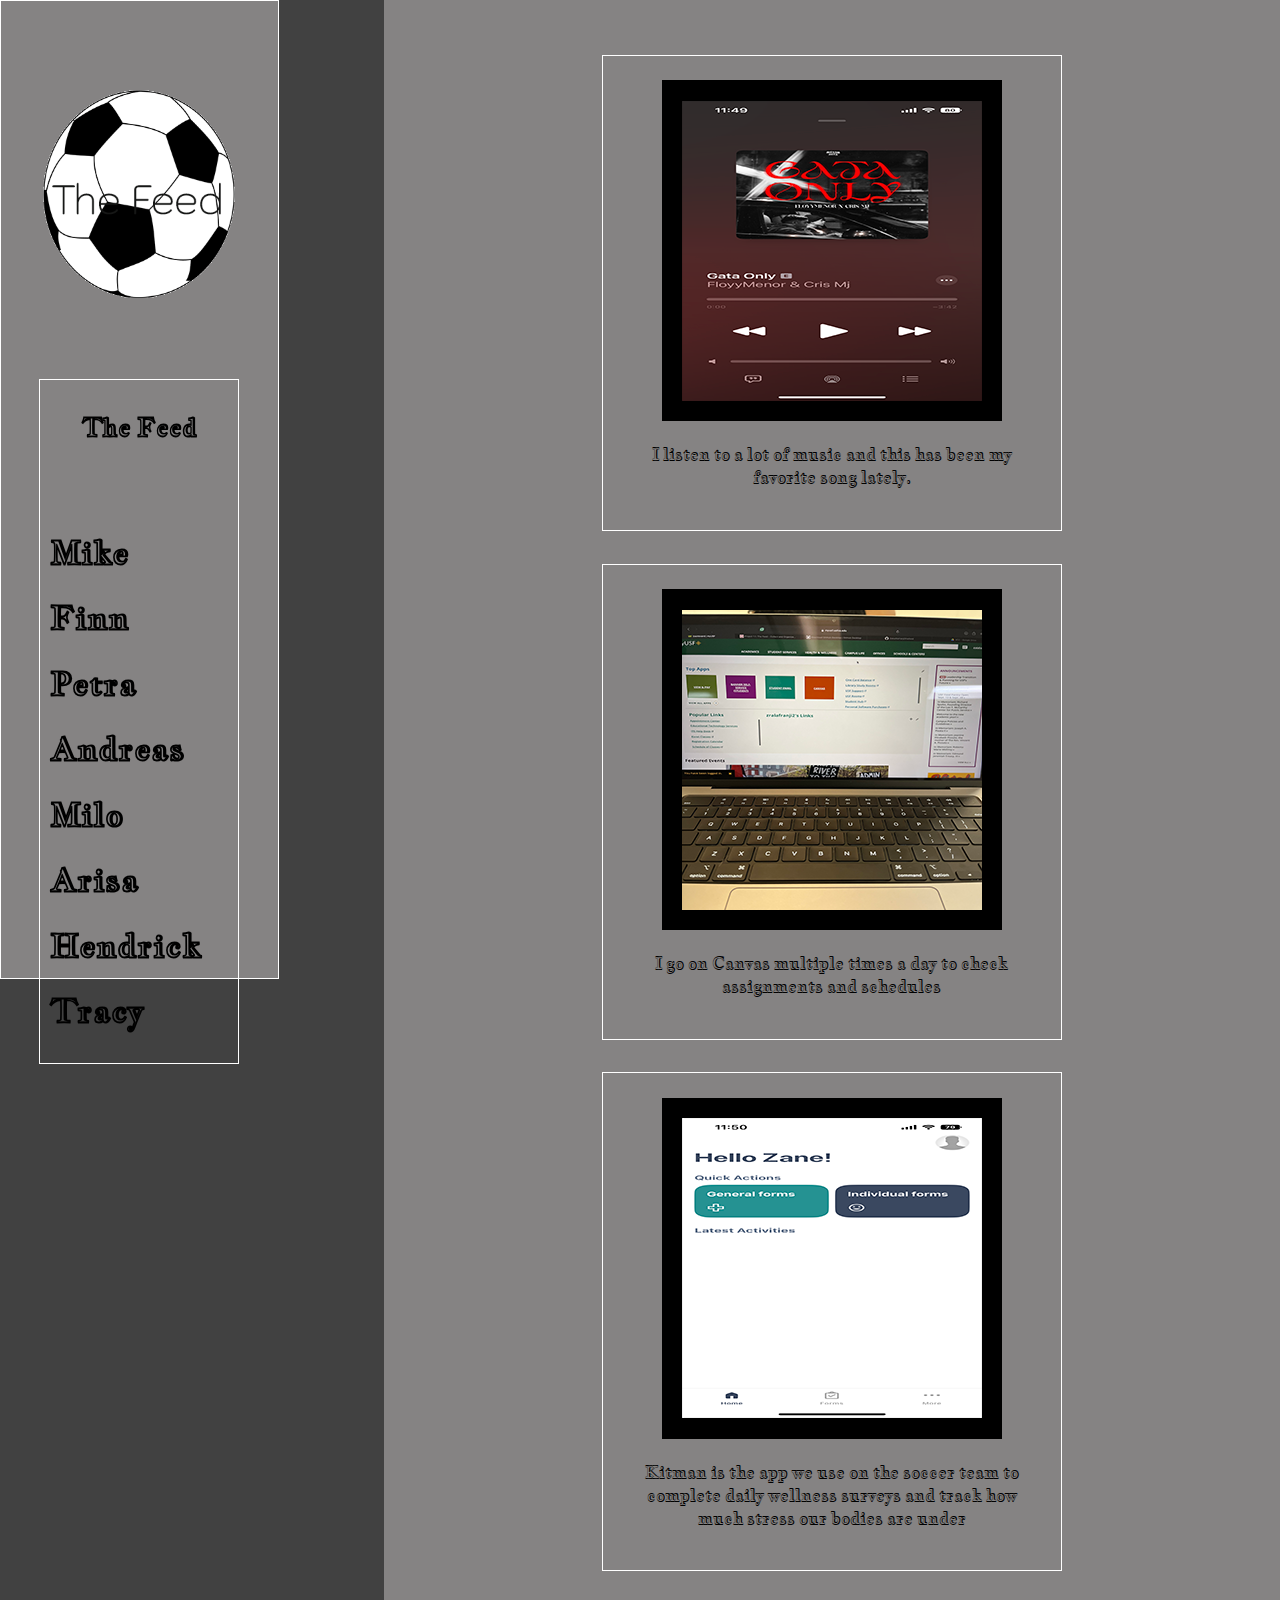
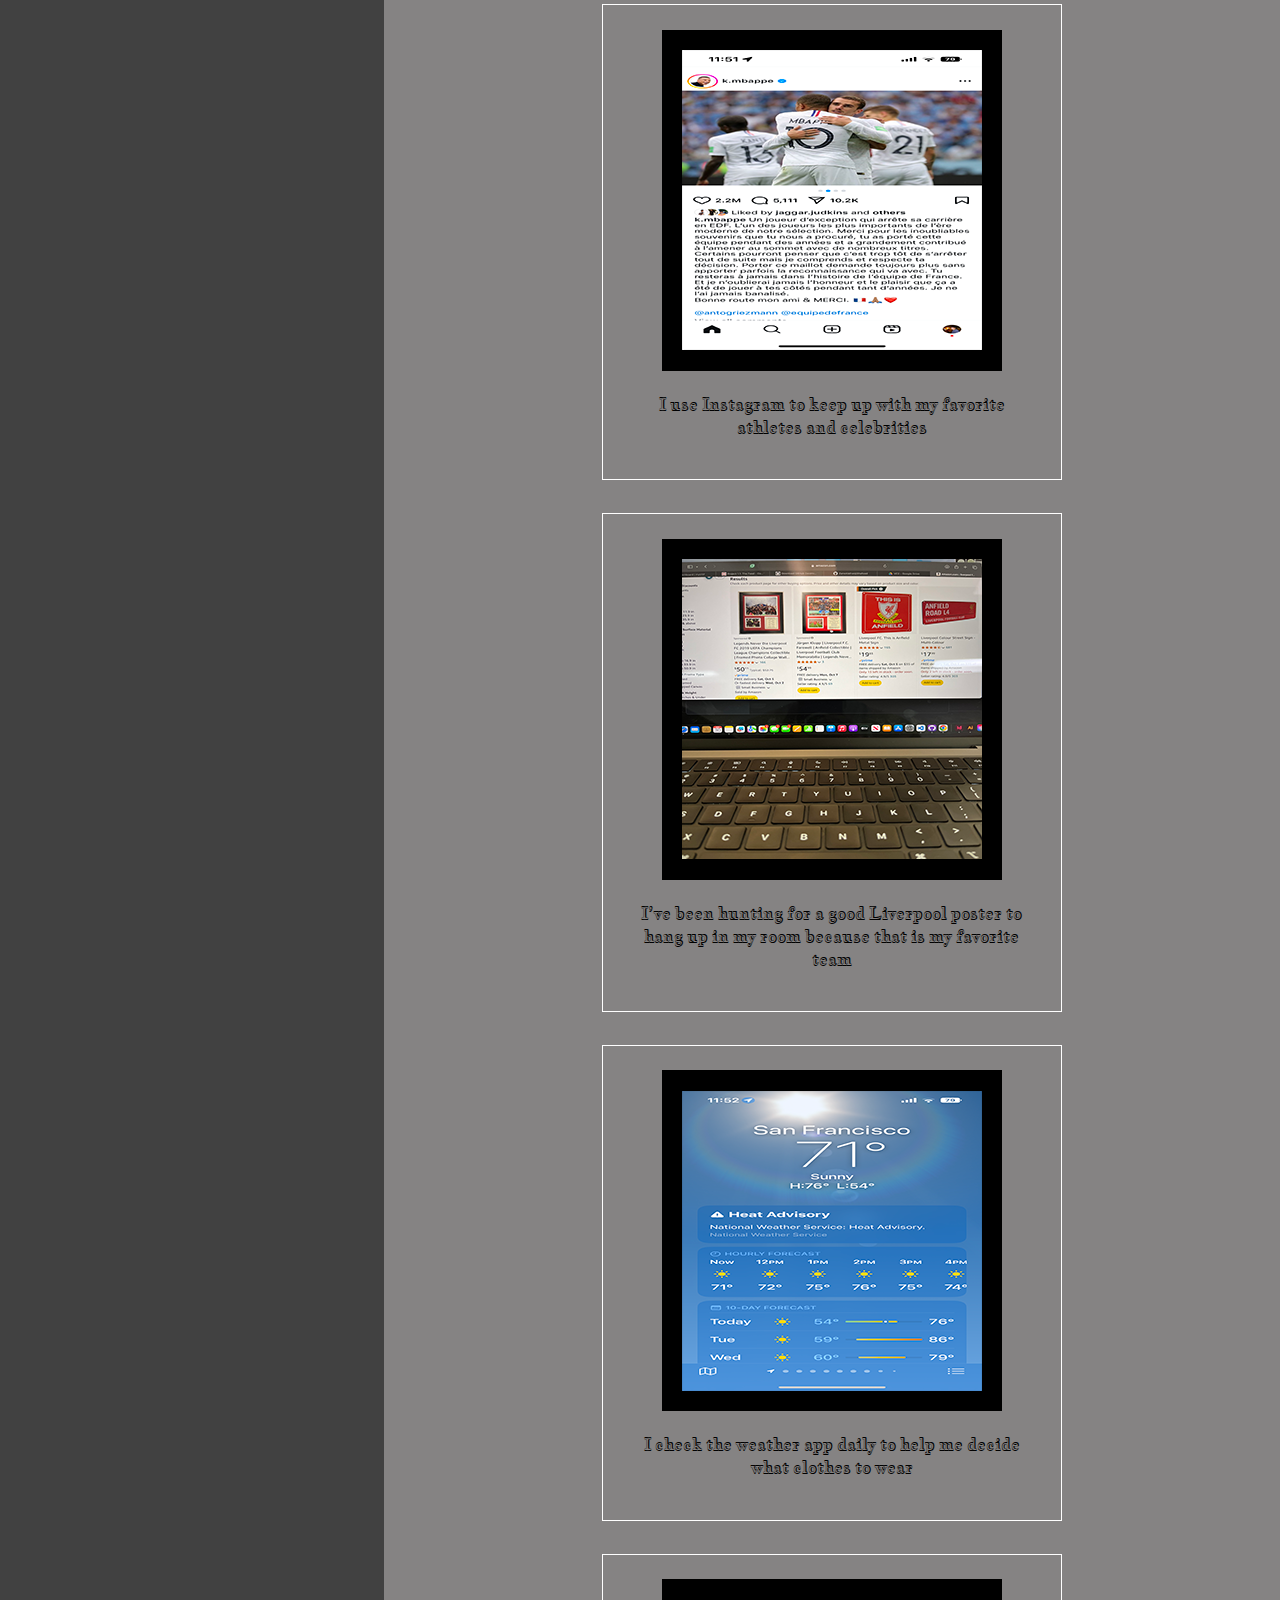
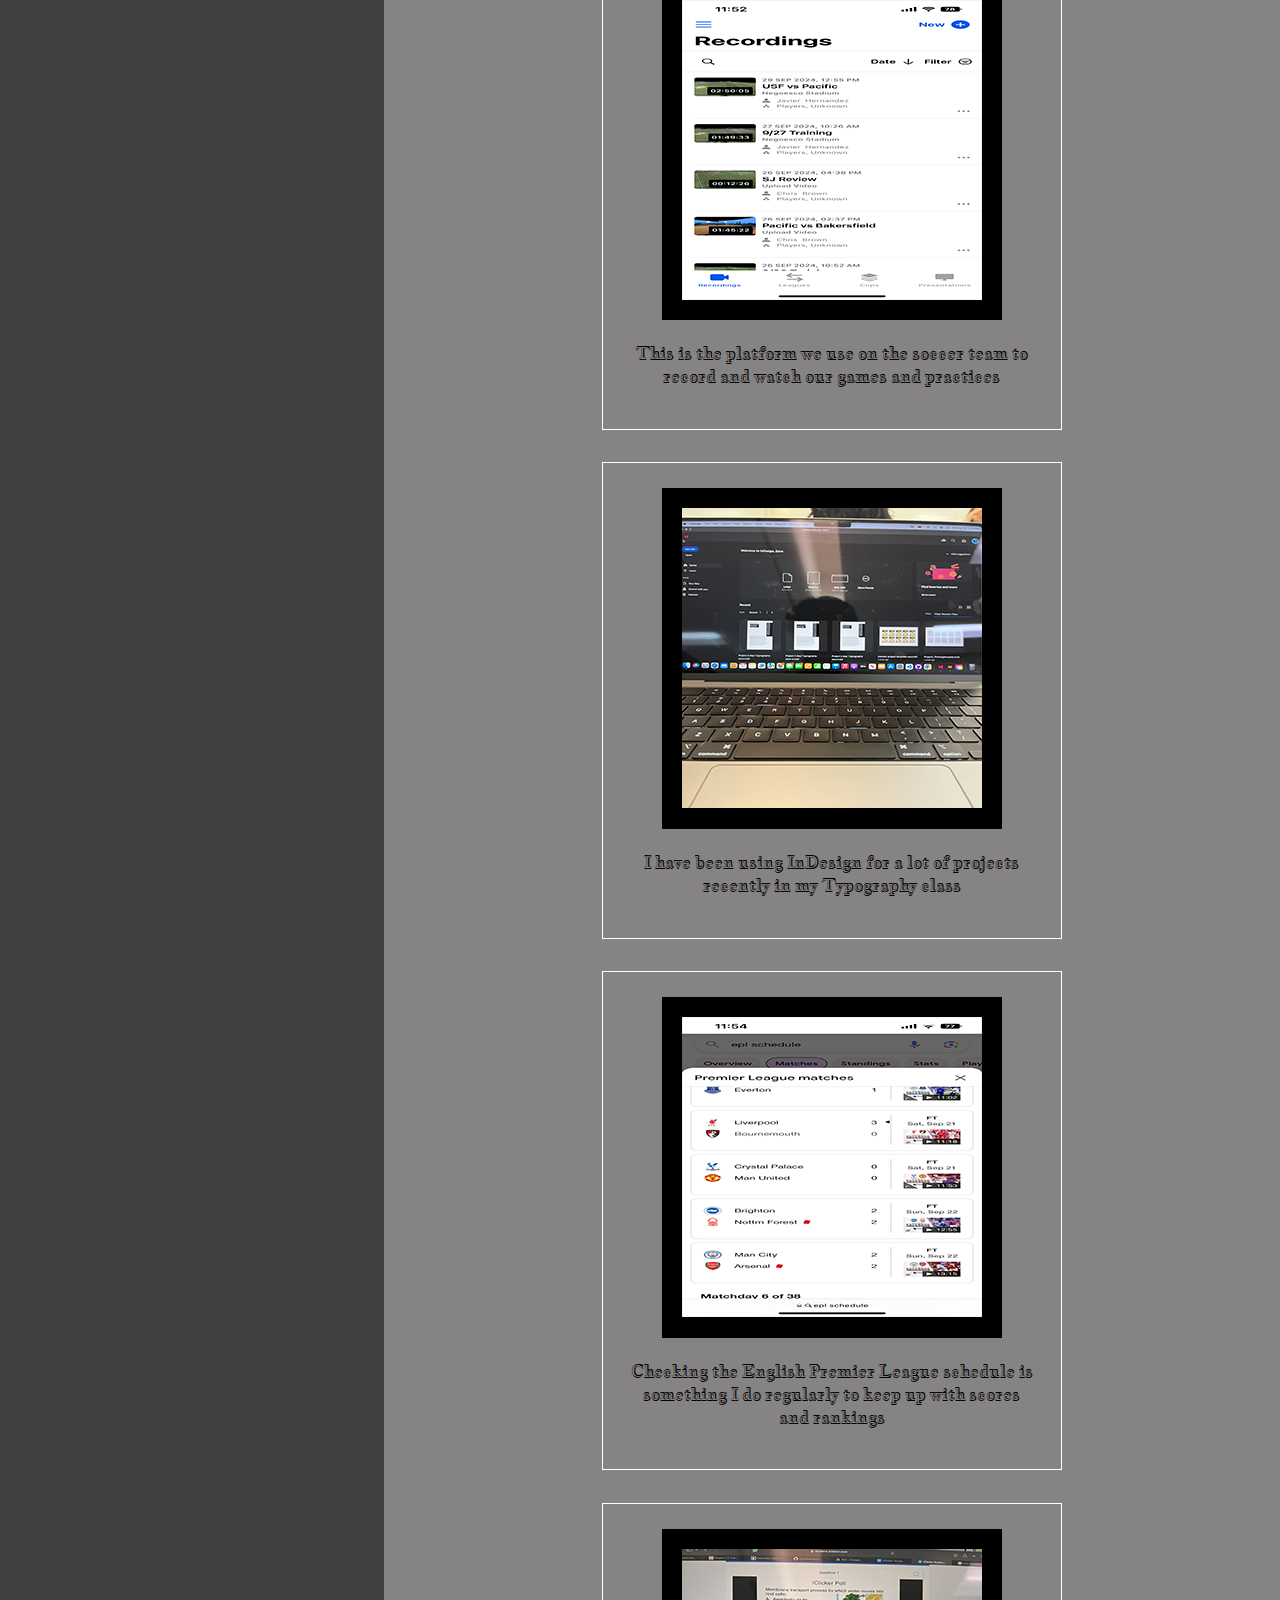
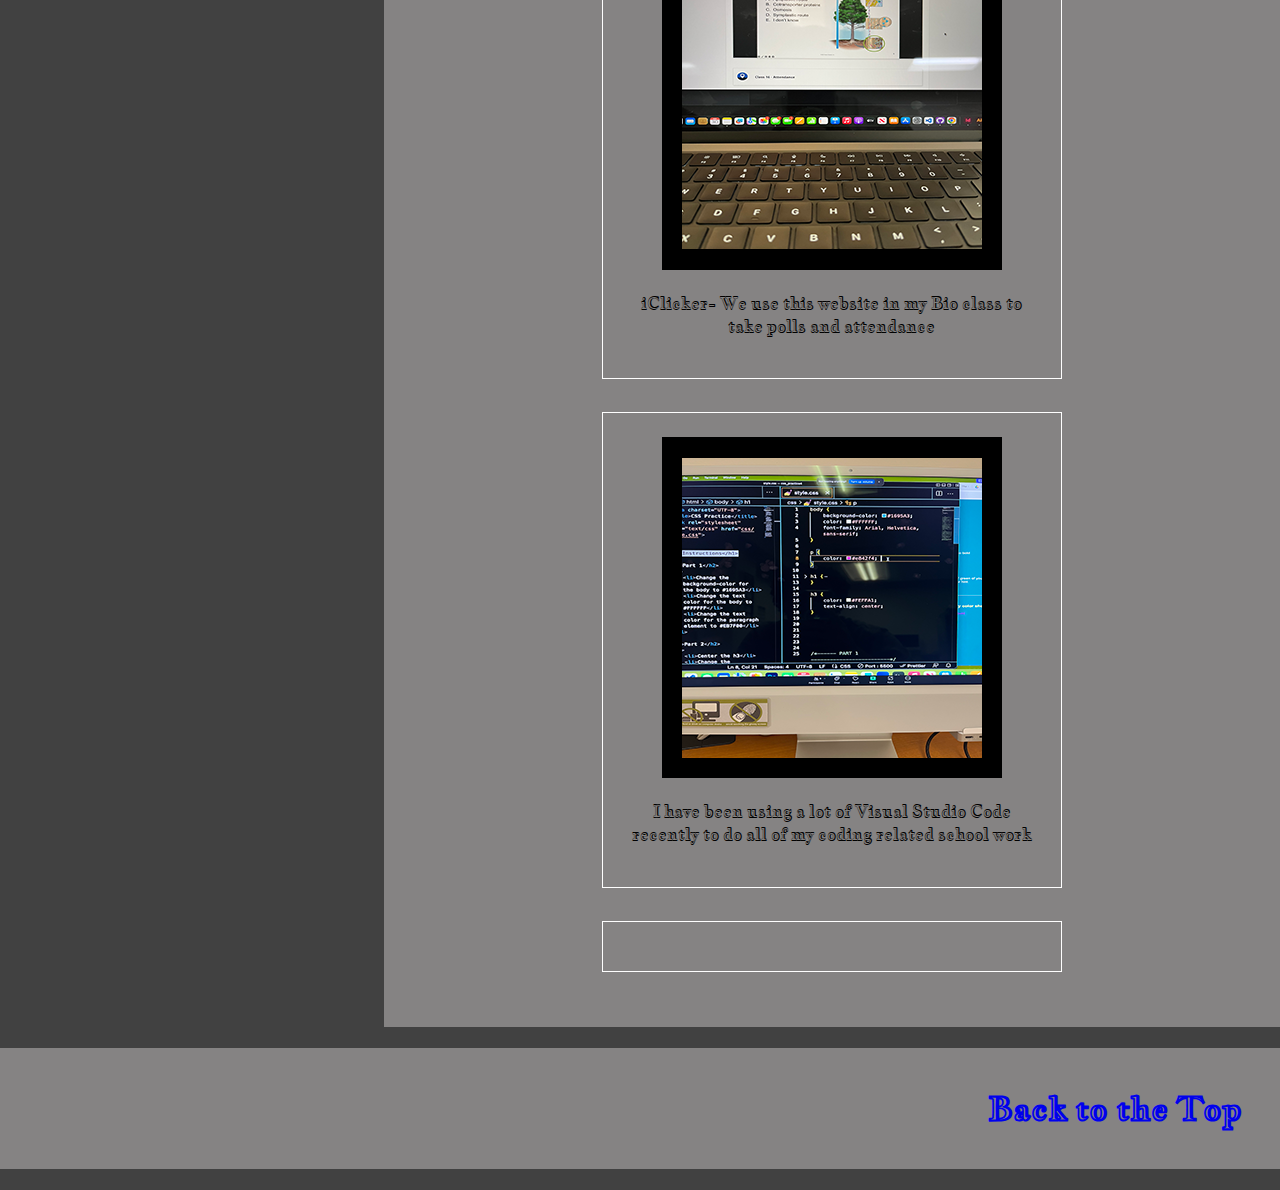
==== thefeed.html @ 6cac5215 "initial commit" ====
<!DOCTYPE html>
<!--[if lt IE 7]>      <html class="no-js lt-ie9 lt-ie8 lt-ie7"> <![endif]-->
<!--[if IE 7]>         <html class="no-js lt-ie9 lt-ie8"> <![endif]-->
<!--[if IE 8]>         <html class="no-js lt-ie9"> <![endif]-->
<!--[if gt IE 8]>      <html class="no-js"> <!--<![endif]-->
<html>
    <head>
        <meta charset="utf-8">
        <meta http-equiv="X-UA-Compatible" content="IE=edge">
        <title>Welcome to The Feed</title>
        <meta name="description" content="The Feed site by Zane Alafranji">
        <meta name="viewport" content="width=device-width, initial-scale=1">
        <link rel="stylesheet" href="css/style.css">
    </head>
    <body>
        <!--[if lt IE 7]>
            <p class="browsehappy">You are using an <strong>outdated</strong> browser. Please <a href="#">upgrade your browser</a> to improve your experience.</p>
        <![endif]-->
       
    <nav>
        <a href="index.html">
            <img src="img/gifuse.gif" alt="Soccer ball with the feed inside" width="200px">
        </a>
        <div id="friends"> 
            <h2>The Feed</h2>
            <br>
            <br>
            <h1>Mike</h1>
            <h1>Finn</h1>
            <h1>Petra</h1>
            <h1>Andreas</h1>   
            <h1>Milo</h1>    
            <h1>Arisa</h1>   
            <h1>Hendrick</h1>    
            <h1>Tracy</h1>    
            </div>          
        </nav>
        <main id="top">
            <section>
                <img src="img/IMG_9772 copy.PNG" alt="screenshot of gata only my new favorite song" 
                width="300px">
                <p>I listen to a lot of music and this has been my favorite song lately.</p>

            </section>
            <section>
                <img src="img/canvas copy.png" alt="canvas homepage" width="300px">
                <p> I go on Canvas multiple times a day to check assignments and schedules 
                </p>
            </section>
            <section>
                <img src="img/IMG_9774 copy.PNG" alt="kitman app" width="300px">
                <p>Kitman is the app we use on the soccer team to complete daily wellness surveys and track how much stress our bodies are under 
                </p>
            </section>
            <section>
                <img src="img/IMG_9775 copy.PNG" alt="instagram" width="300px">
                <p>I use Instagram to keep up with my favorite athletes and celebrities </p>
            </section>
            <section>
                <img src="img/Amazon copy.png" alt="amazon" width="300px">
                <p> I’ve been hunting for a good Liverpool poster to hang up in my room because that is my favorite team 
                </p>
            </section>
            <section>
                <img src="img/IMG_9777 copy.PNG" alt="weather app" width="300px">
                <p>I check the weather app daily to help me decide what clothes to wear 
                </p>
            </section>
            <section>
                <img src="img/IMG_9778 copy.PNG" alt="spiideo" width="300px">
                <p>This is the platform we use on the soccer team to record and watch our games and practices 
                </p>
            </section>
            <section>
                <img src="img/IMG_9779 copy.png" alt="InDesign" width="300px">
                <p>I have been using InDesign for a lot of projects recently in my Typography class
                </p>
            </section>
            <section>
                <img src="img/IMG_9780 copy.PNG" alt="EPL schedule" width="300px">
                <p>Checking the English Premier League schedule is something I do regularly to keep up with scores and rankings 
                </p>
            </section>
            <section>
                <img src="img/iclicker copy.png" alt="iClicker" width="300px">
                <p>iClicker- We use this website in my Bio class to take polls and attendance </p>
            </section>
            <section>
                <img src="img/VSC copy.png" alt="VSC" width="300px">
                <p> I have been using a lot of Visual Studio Code recently to do all of my coding related school work   
                </p>
            </section>
            <section>

            </section>
            
            
        </main>
        <footer>
            <a href="#top">
            <h1>Back to the Top</h1>
        </a>
        </footer>
    </body>
</html>
---- css/style.css ----
@import url('https://fonts.googleapis.com/css2?family=Jacques+Francois+Shadow&display=swap');


body {
    background-color: #414141;
    max-width: 100%;
    margin: 0 auto;
    font-family: "Jacques Francois Shadow", serif;
}


header{
    text-align: center;
    margin: auto;
    margin-top: 15%;
}
header img:hover{
    background-color: white;
    opacity: .5;
    transform: scale(1.05);
}
nav{
    background-color: #858383;
    border: 1px solid white;
    max-width: 25%;
    padding: 3%;
    height: 100vh;
    position: fixed;
    top: 0;
    left: 0;
}
nav img:hover {
    margin: 5%;
    background-color: white;
    opacity: .5;
    transform: scale(1.05);
}
    h1{
        font-family: "Jacques Francois Shadow", serif;
    }
    h2 {
        font-family: "Jacques Francois Shadow", serif;
        text-align: center;
    }
main{
    max-width: 65%;
    padding: 3%;
    margin-left: 30%;
    background-color:#858383;
    display: flex;
    flex-direction: column;
    justify-content: space-around;
    align-items: center;
}
section {
    width: 50%;
    text-align: center;
    border: 1px solid white;
    padding: 3%;
    margin: 2%;
}
section img {
    background-color: black;
    padding: 5%;
}
section img:hover {
    transform:scale(.85) ;
}

a{
    text-decoration: none;
}

a:hover
{
    background-color: white;
    opacity: .5;
}
footer {
    background-color:#858383;
    text-align: right;
}
footer h1 {
    text-align: right;
    padding: 3%;
}
#friends {
    border: 1px solid white;
    padding: 5%;
}
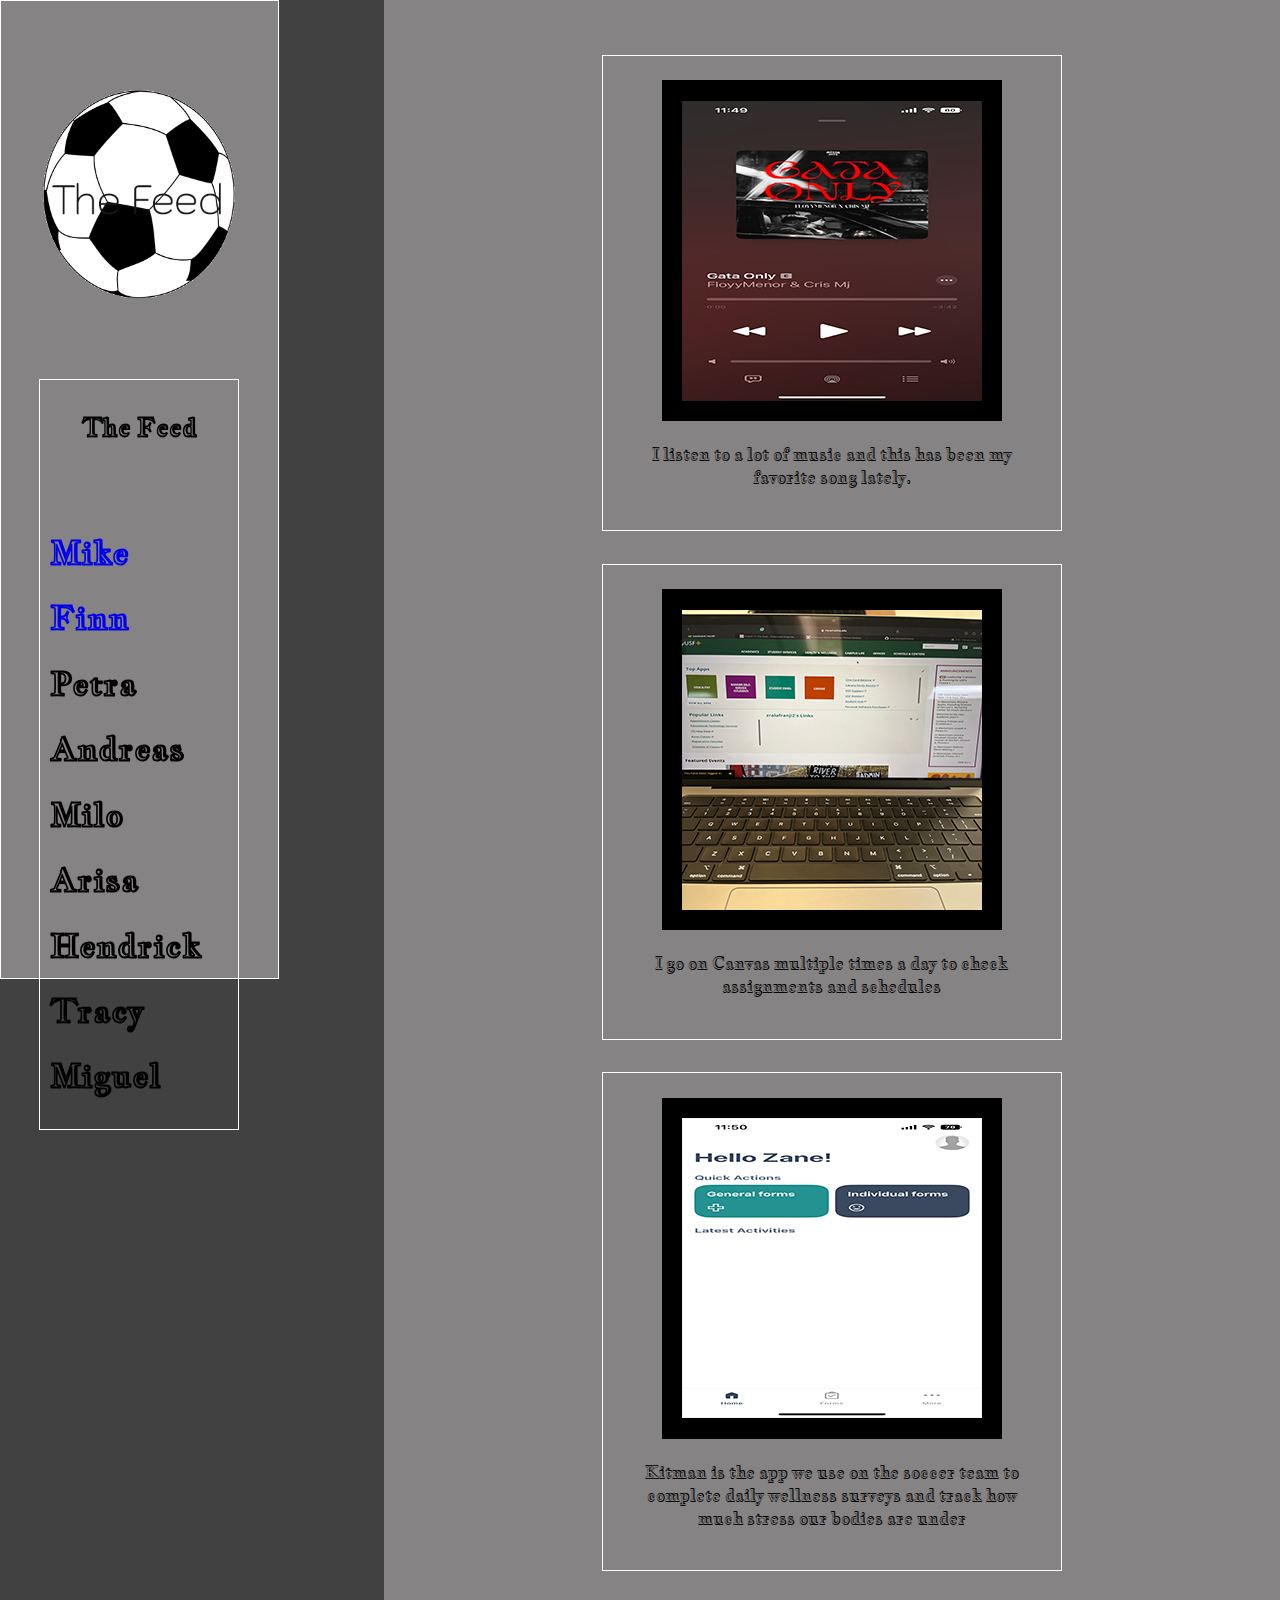
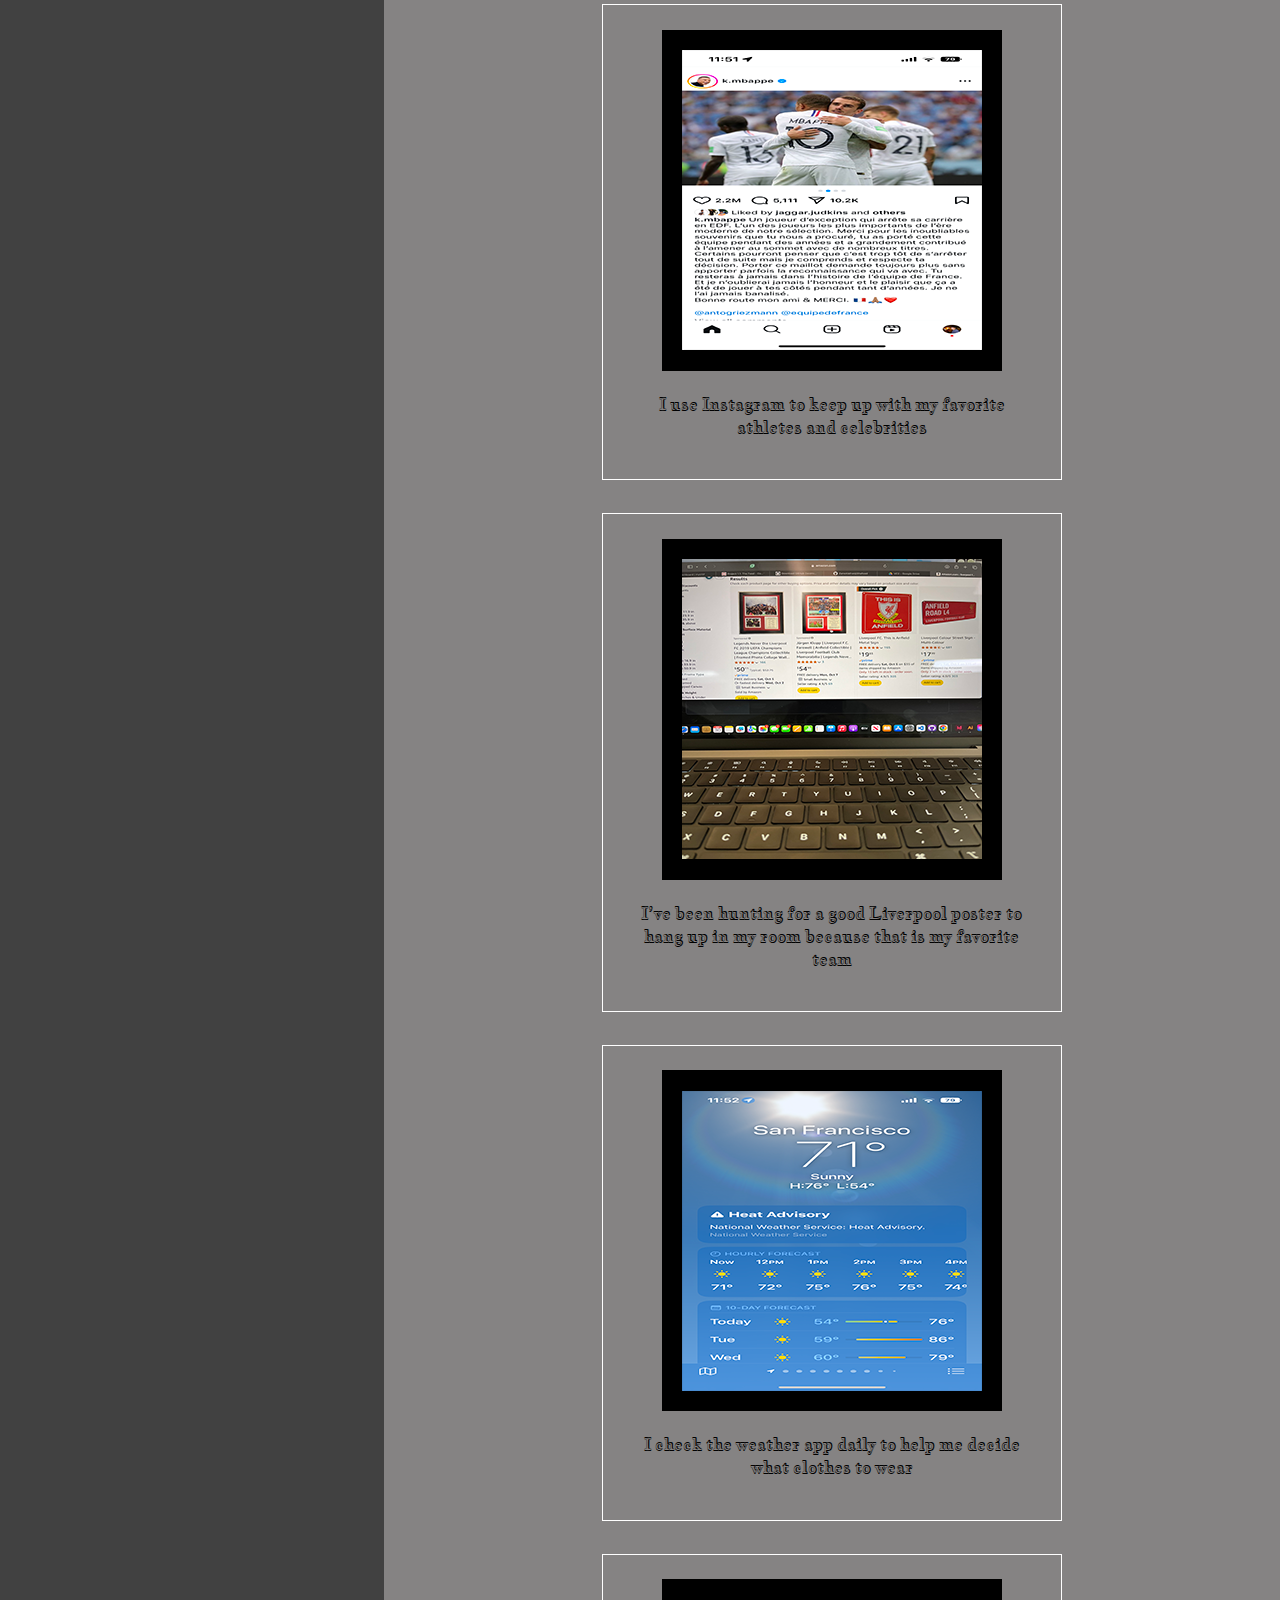
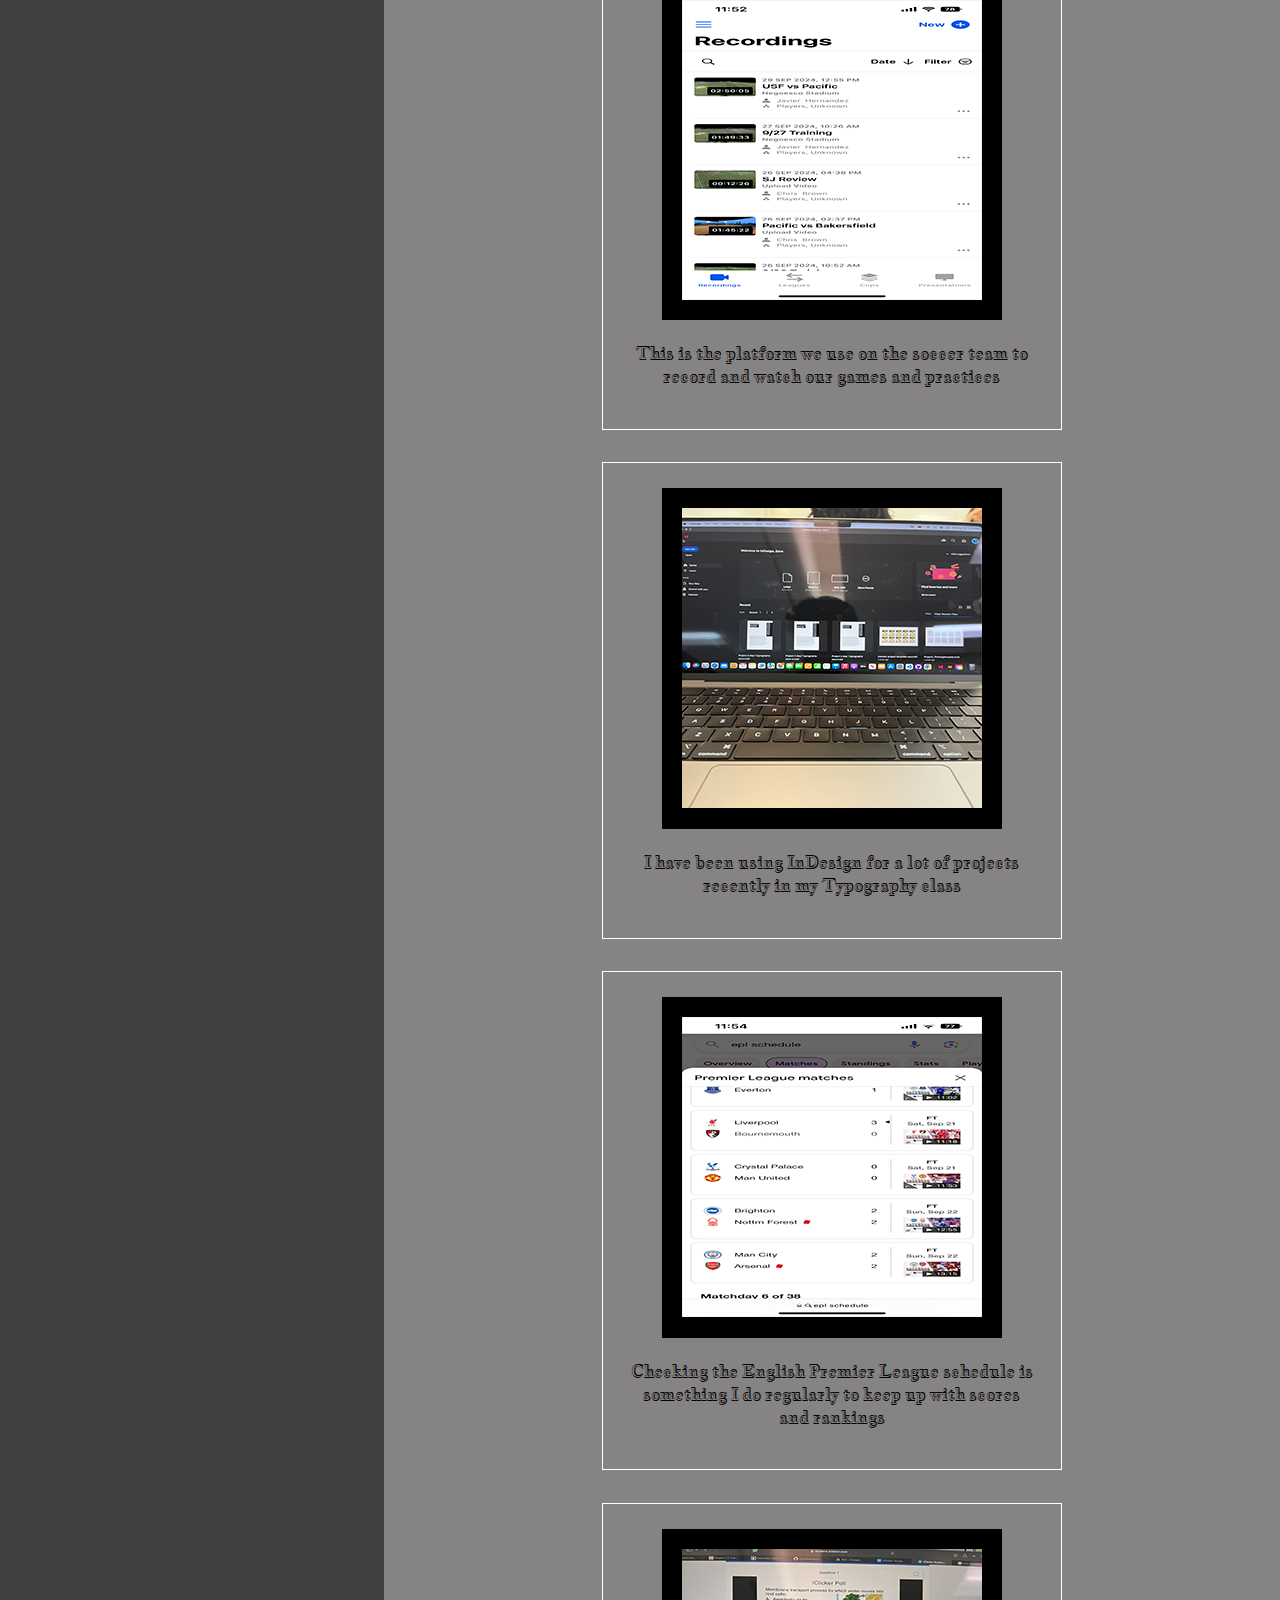
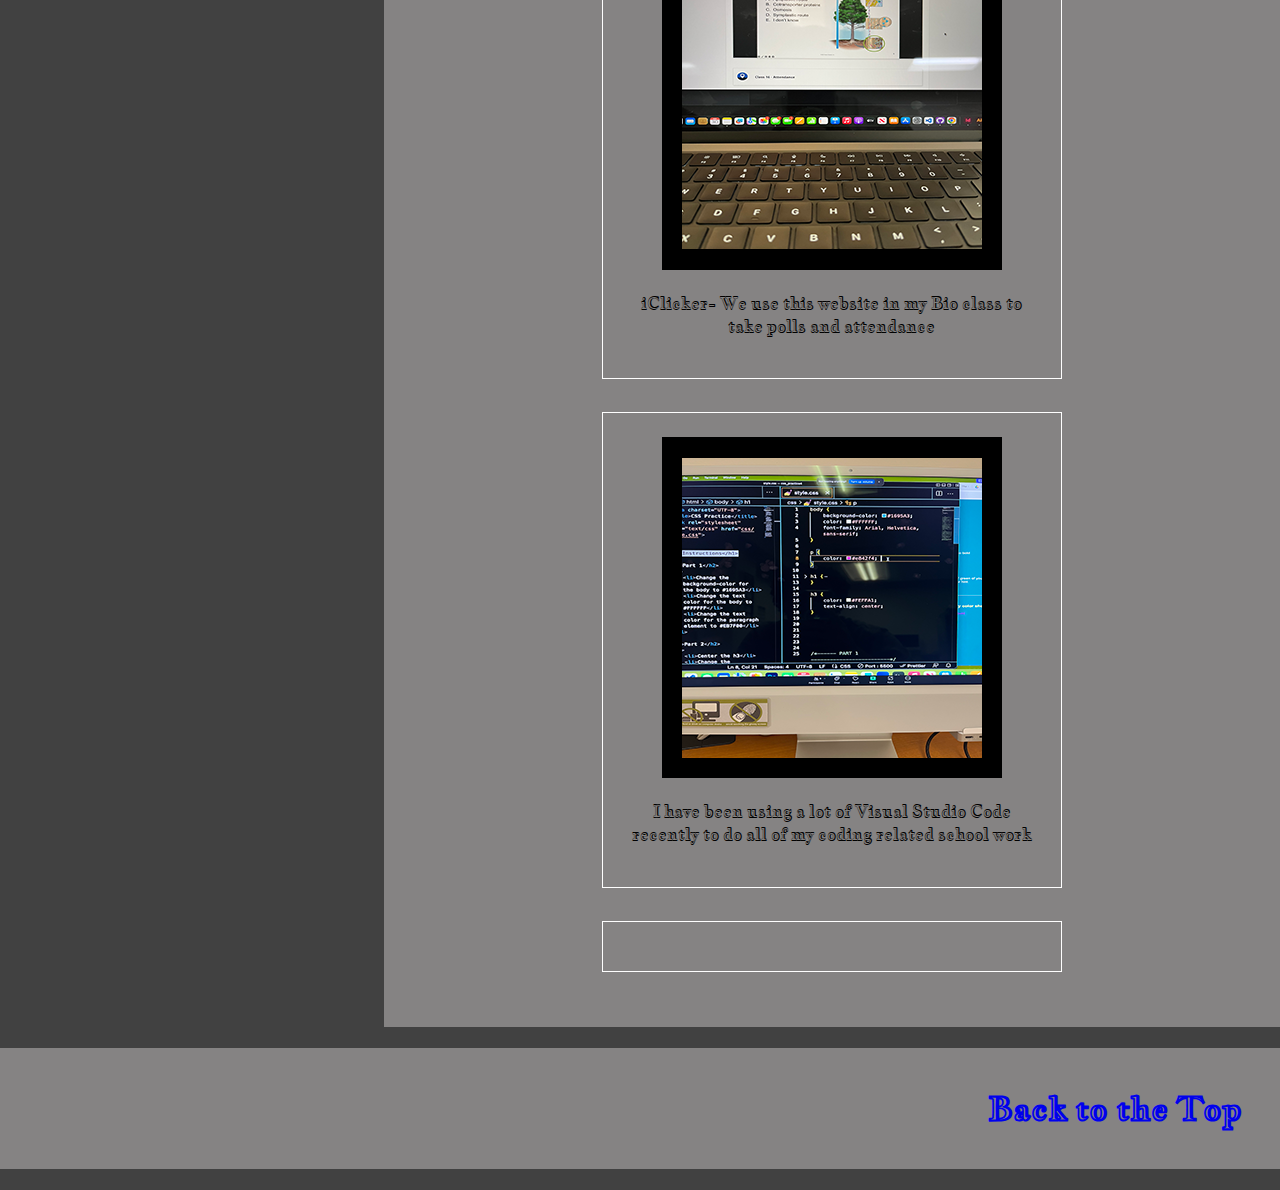
==== commit 1b2dcc56: "Update thefeed.html" ====
--- a/thefeed.html
+++ b/thefeed.html
@@ -25,14 +25,21 @@
             <h2>The Feed</h2>
             <br>
             <br>
+            <a href="https://mikesmith-23.github.io/thefeed/thefeed.html" target="blank">
             <h1>Mike</h1>
+            </a>
+            <a href="https://frmcelhatten.github.io/thefeed/" target="_blank">
             <h1>Finn</h1>
+            </a>
+            
             <h1>Petra</h1>
             <h1>Andreas</h1>   
             <h1>Milo</h1>    
             <h1>Arisa</h1>   
             <h1>Hendrick</h1>    
-            <h1>Tracy</h1>    
+            <h1>Tracy</h1> 
+            <h1>Miguel</h1>
+
             </div>          
         </nav>
         <main id="top">
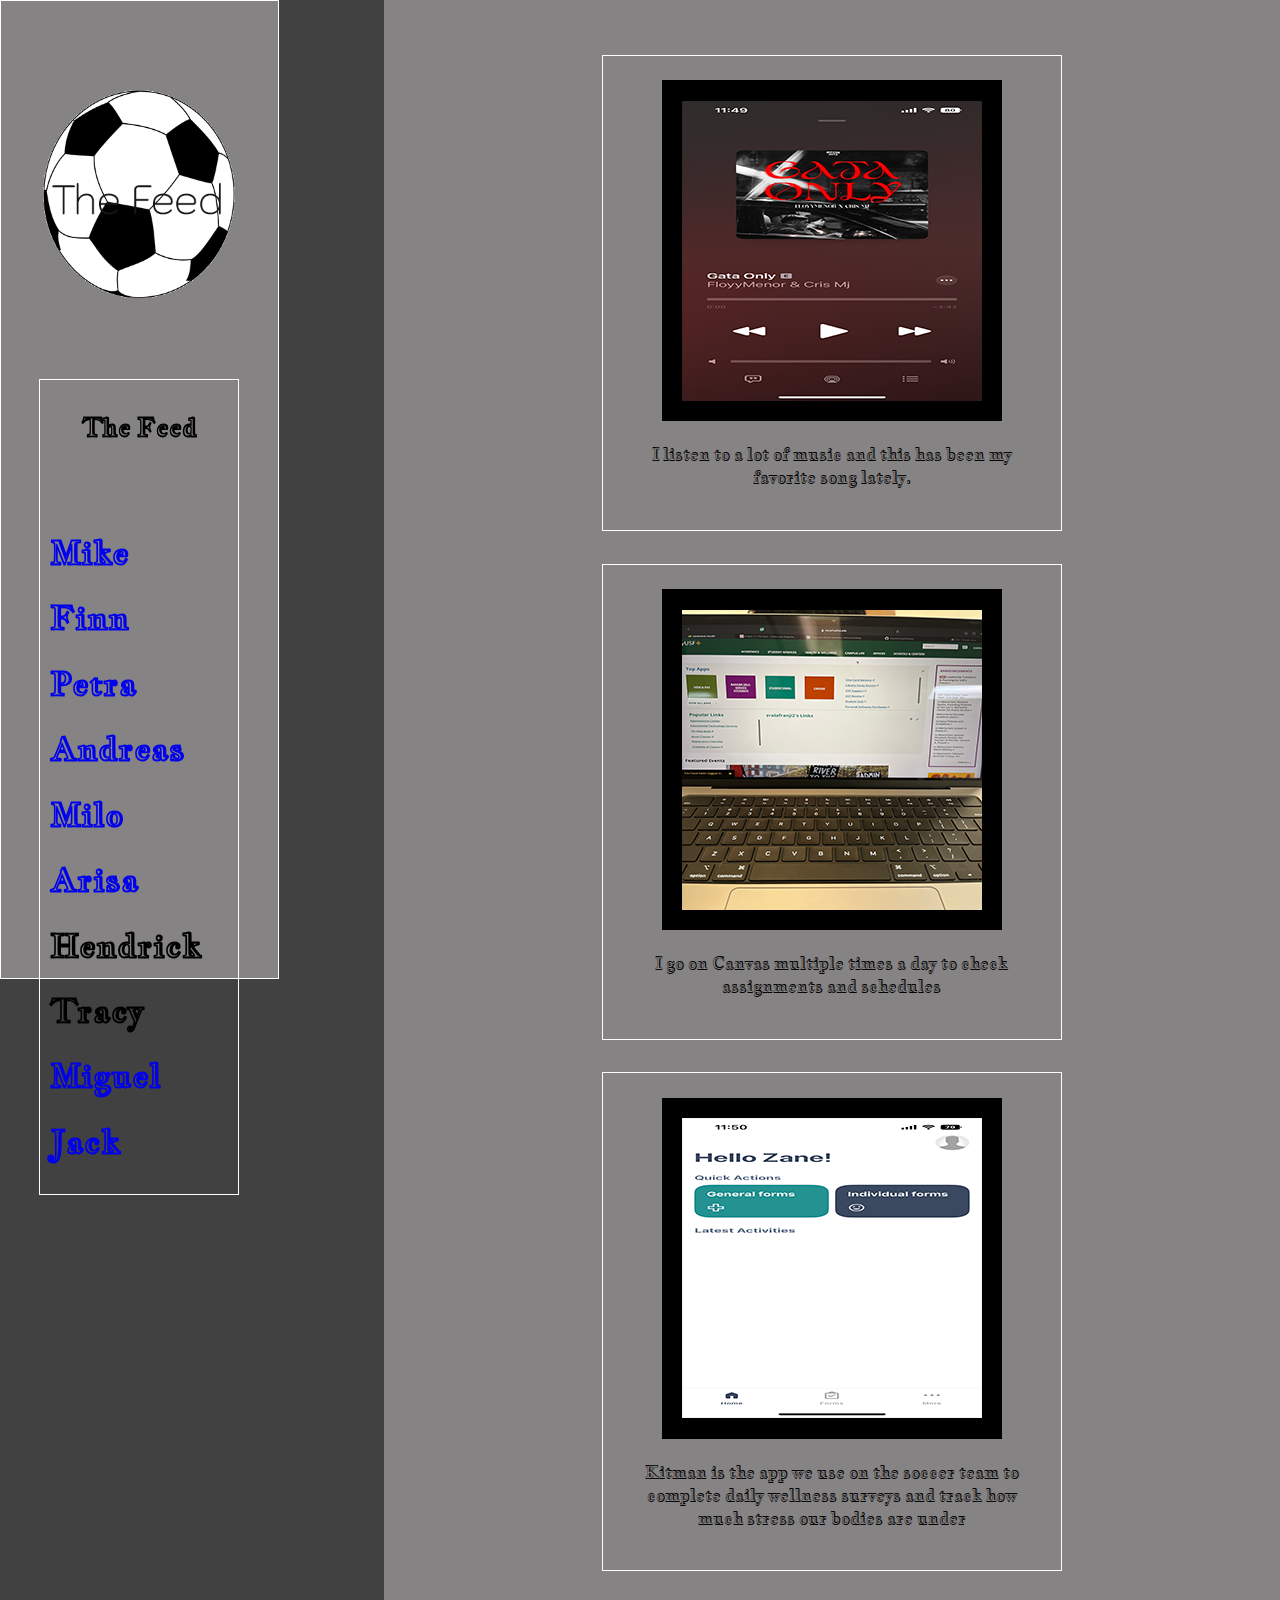
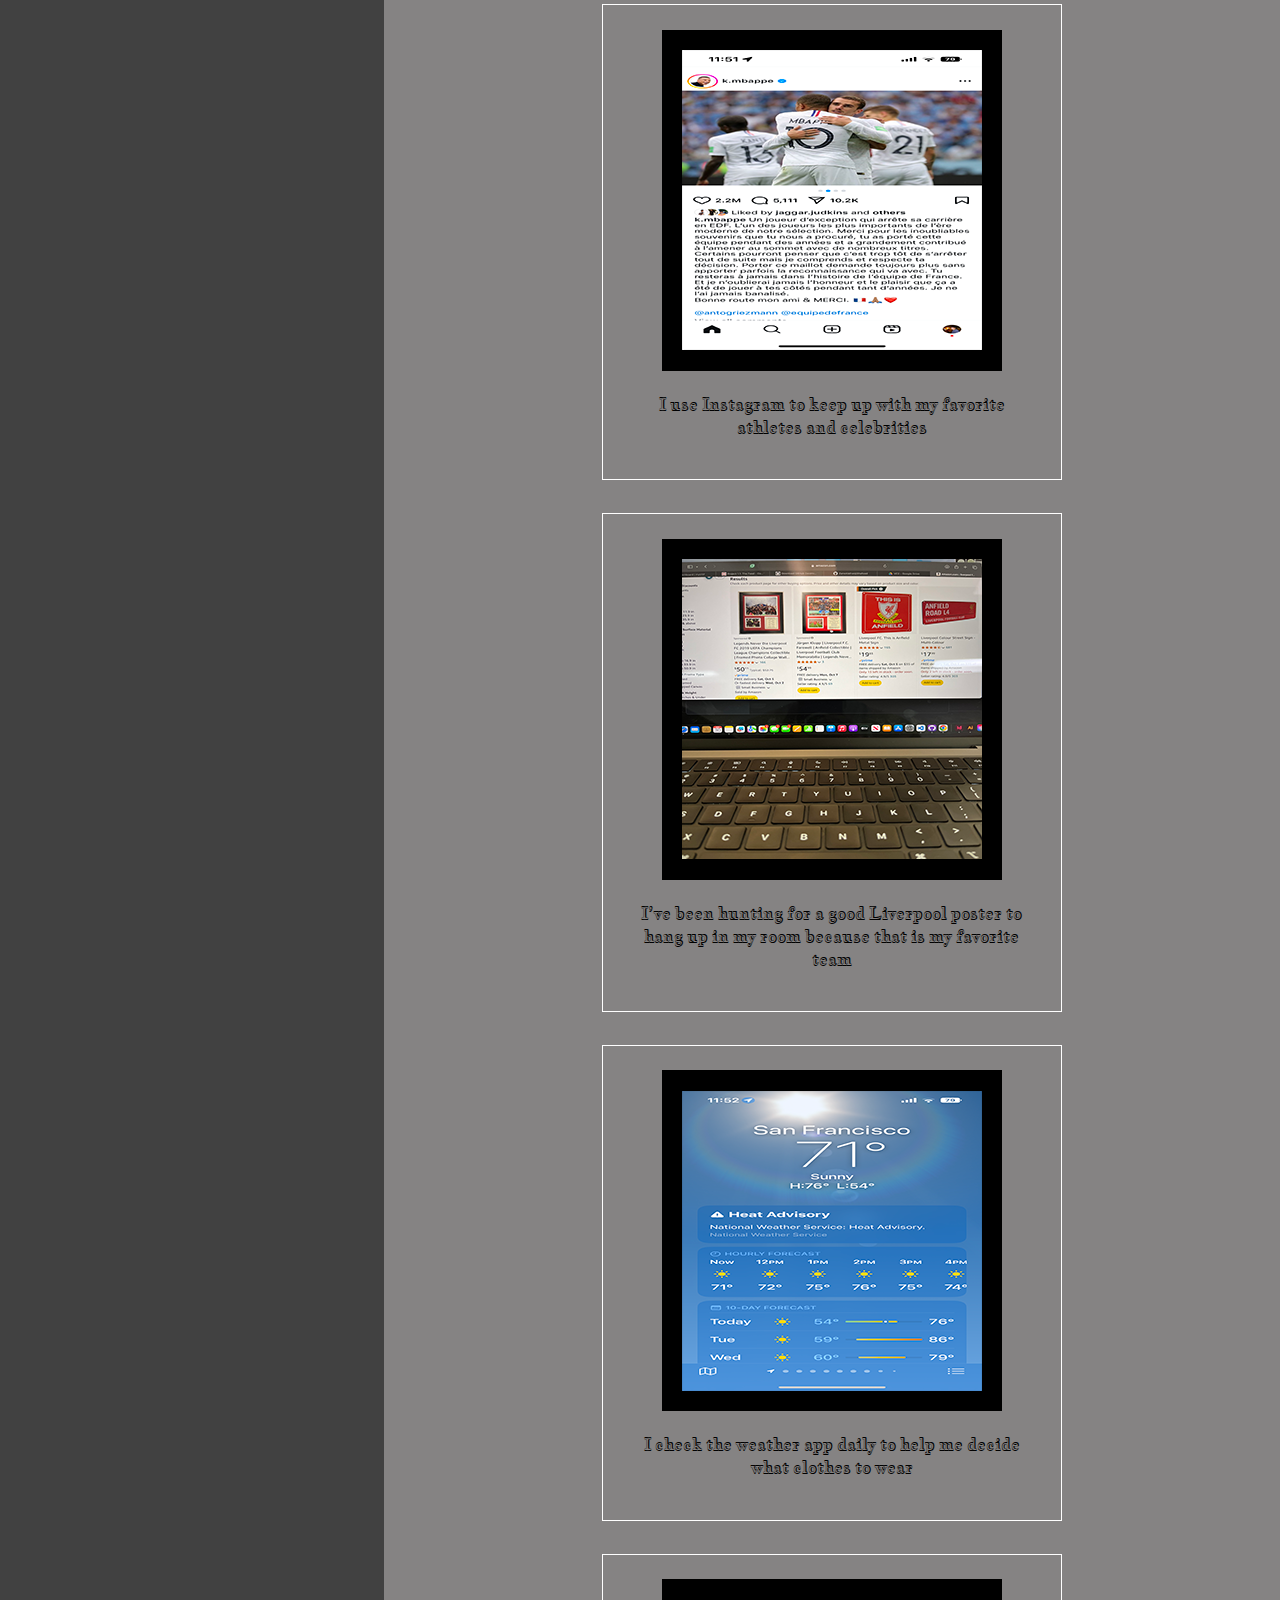
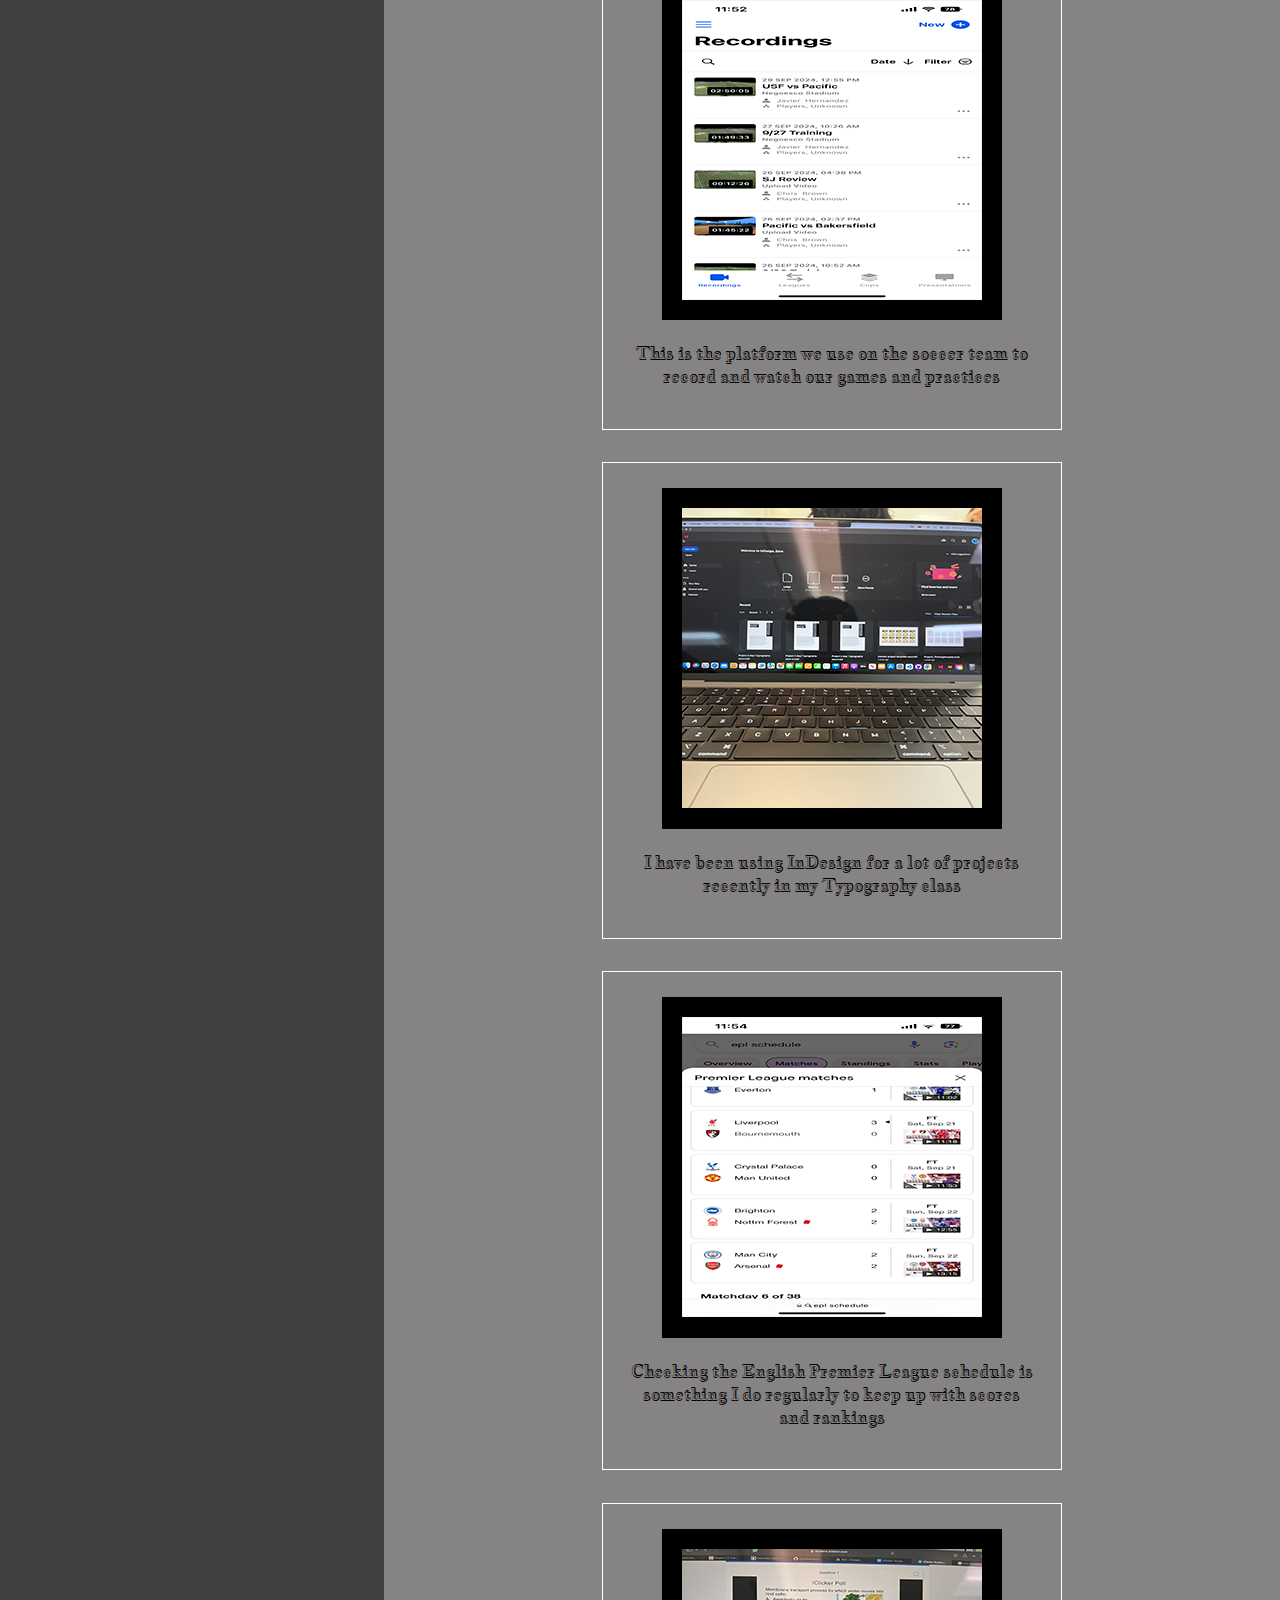
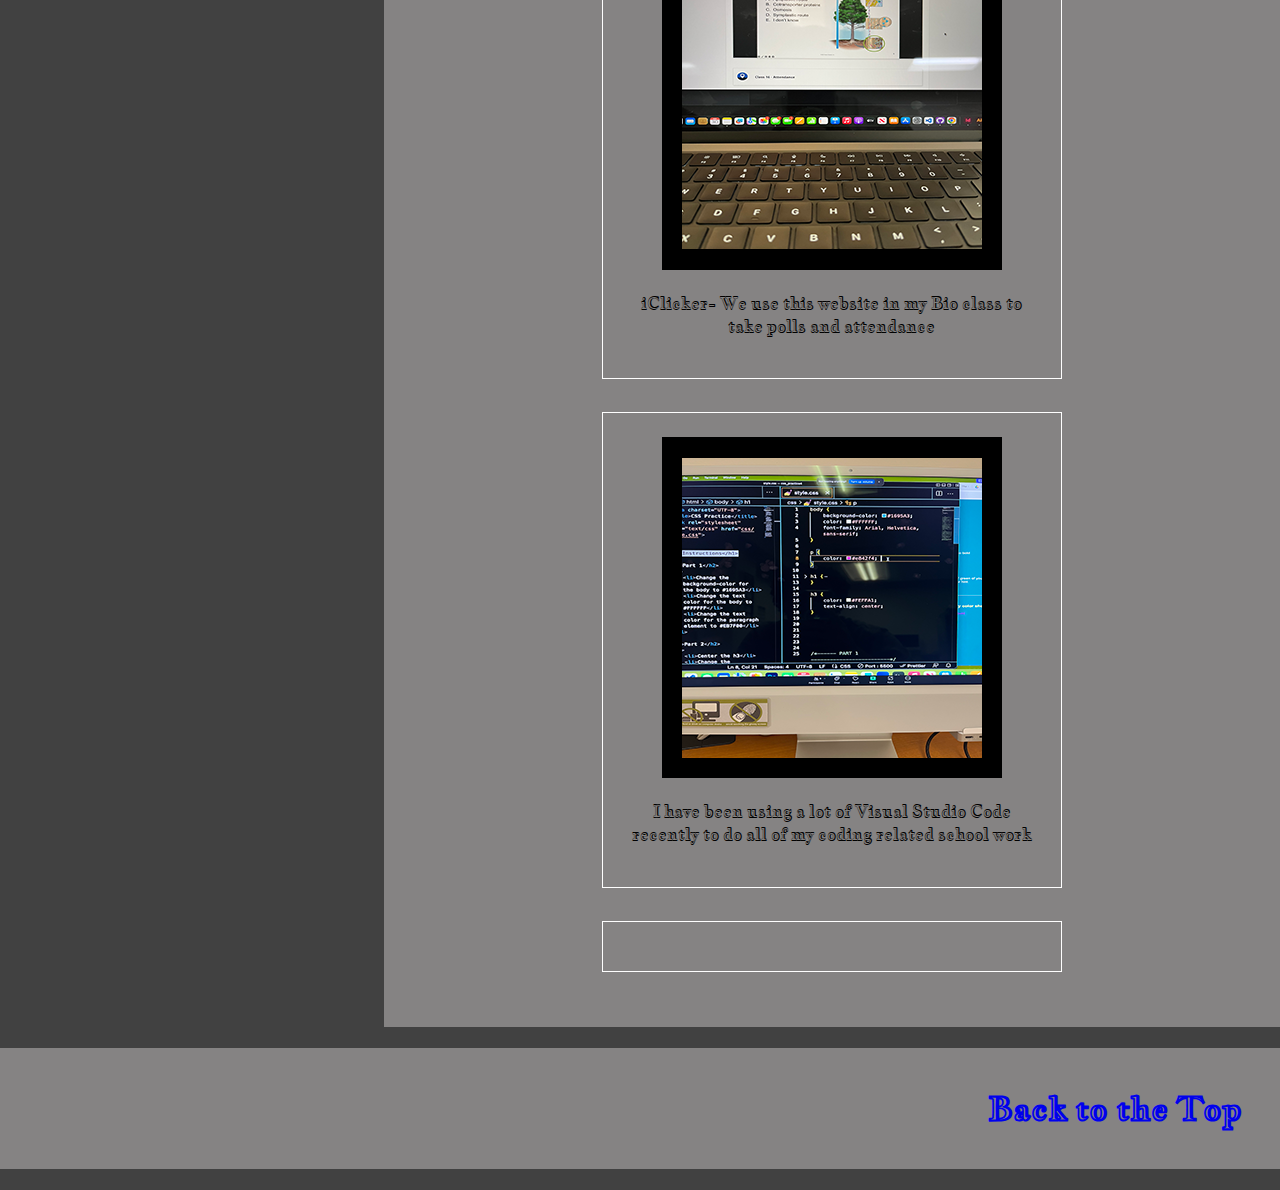
==== commit d7f40201: "Update thefeed.html" ====
--- a/thefeed.html
+++ b/thefeed.html
@@ -31,14 +31,29 @@
             <a href="https://frmcelhatten.github.io/thefeed/" target="_blank">
             <h1>Finn</h1>
             </a>
+            <a href="https://helebpet.github.io/thefeed/index.html" target="_blank">
+             <h1>Petra</h1>
+            </a>
+            <a href="https://andreas-shelton.github.io/thefeed/thefeed.html" target="_blank">
+                <h1>Andreas</h1> 
+            </a>
+            <a href="file:///Users/milorex/Documents/GitHub/thefeed/thefeed.html" target="_blank">
+            <h1>Milo</h1> 
+            </a>
+               <a href="https://asfukushima.github.io/blackstar/" target="_blank">
+                <h1>Arisa</h1> 
+               </a>
+              
+            <h1>Hendrick</h1>  
+
+            <h1>Tracy</h1> 
+            <a href="https://miguelusfca.github.io/TheFeed/" target="_blank">
+                <h1>Miguel</h1> 
+            </a>
+            <a href="https://jacka1324.github.io/thefeed1/" target="_blank">
+                <h1>Jack</h1>
+            </a>
             
-            <h1>Petra</h1>
-            <h1>Andreas</h1>   
-            <h1>Milo</h1>    
-            <h1>Arisa</h1>   
-            <h1>Hendrick</h1>    
-            <h1>Tracy</h1> 
-            <h1>Miguel</h1>
 
             </div>          
         </nav>
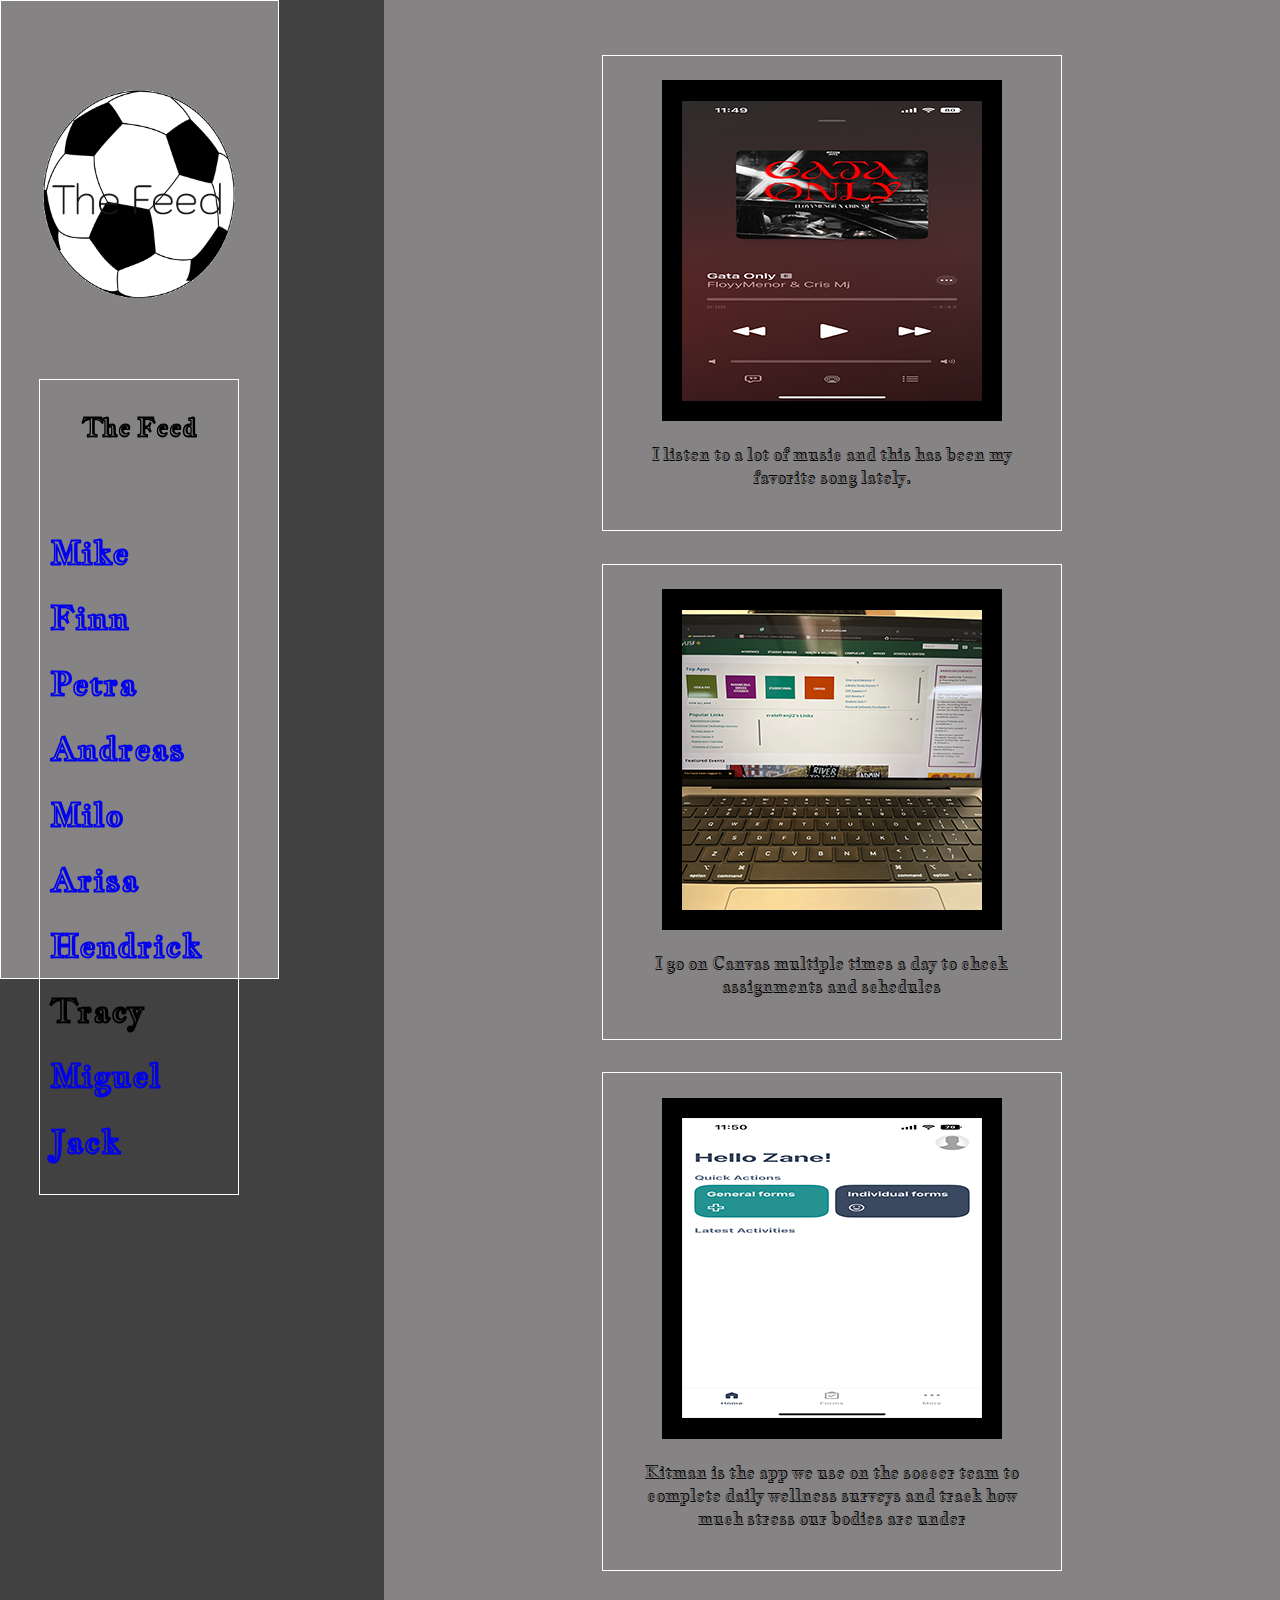
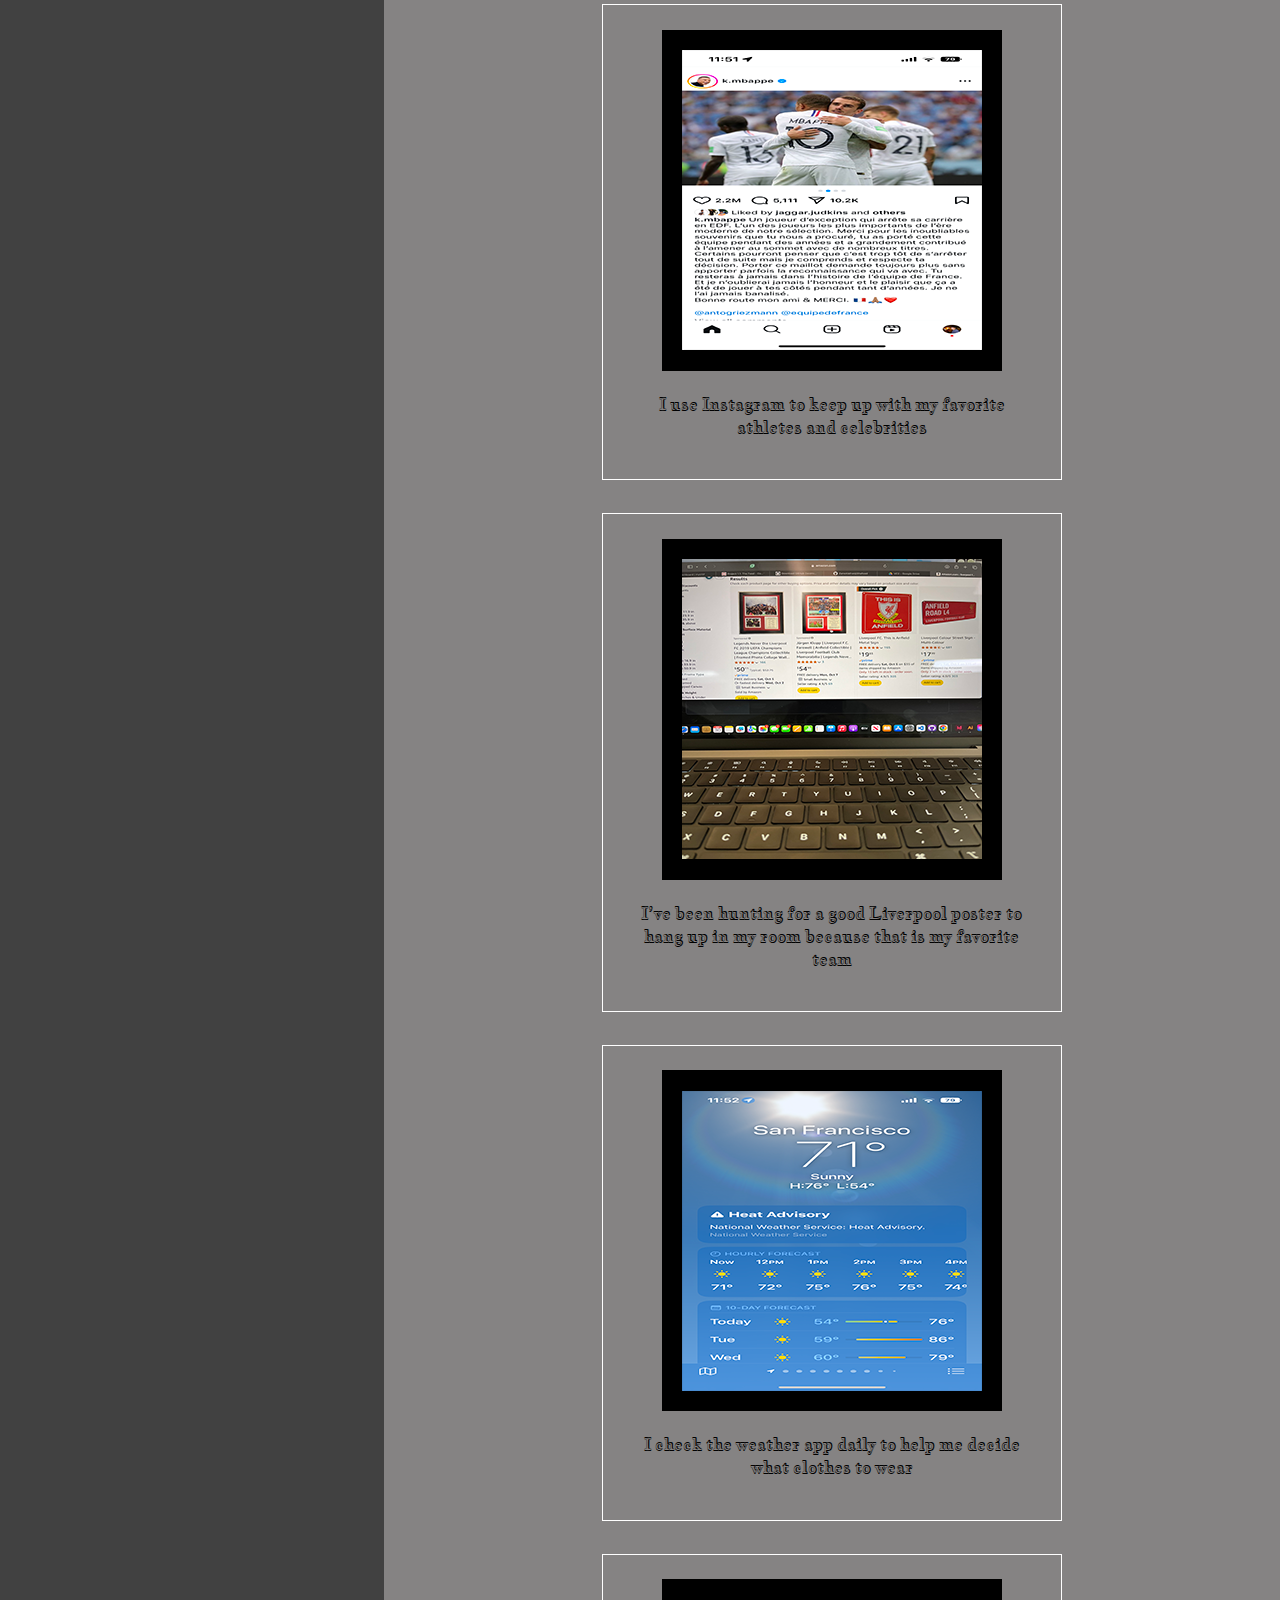
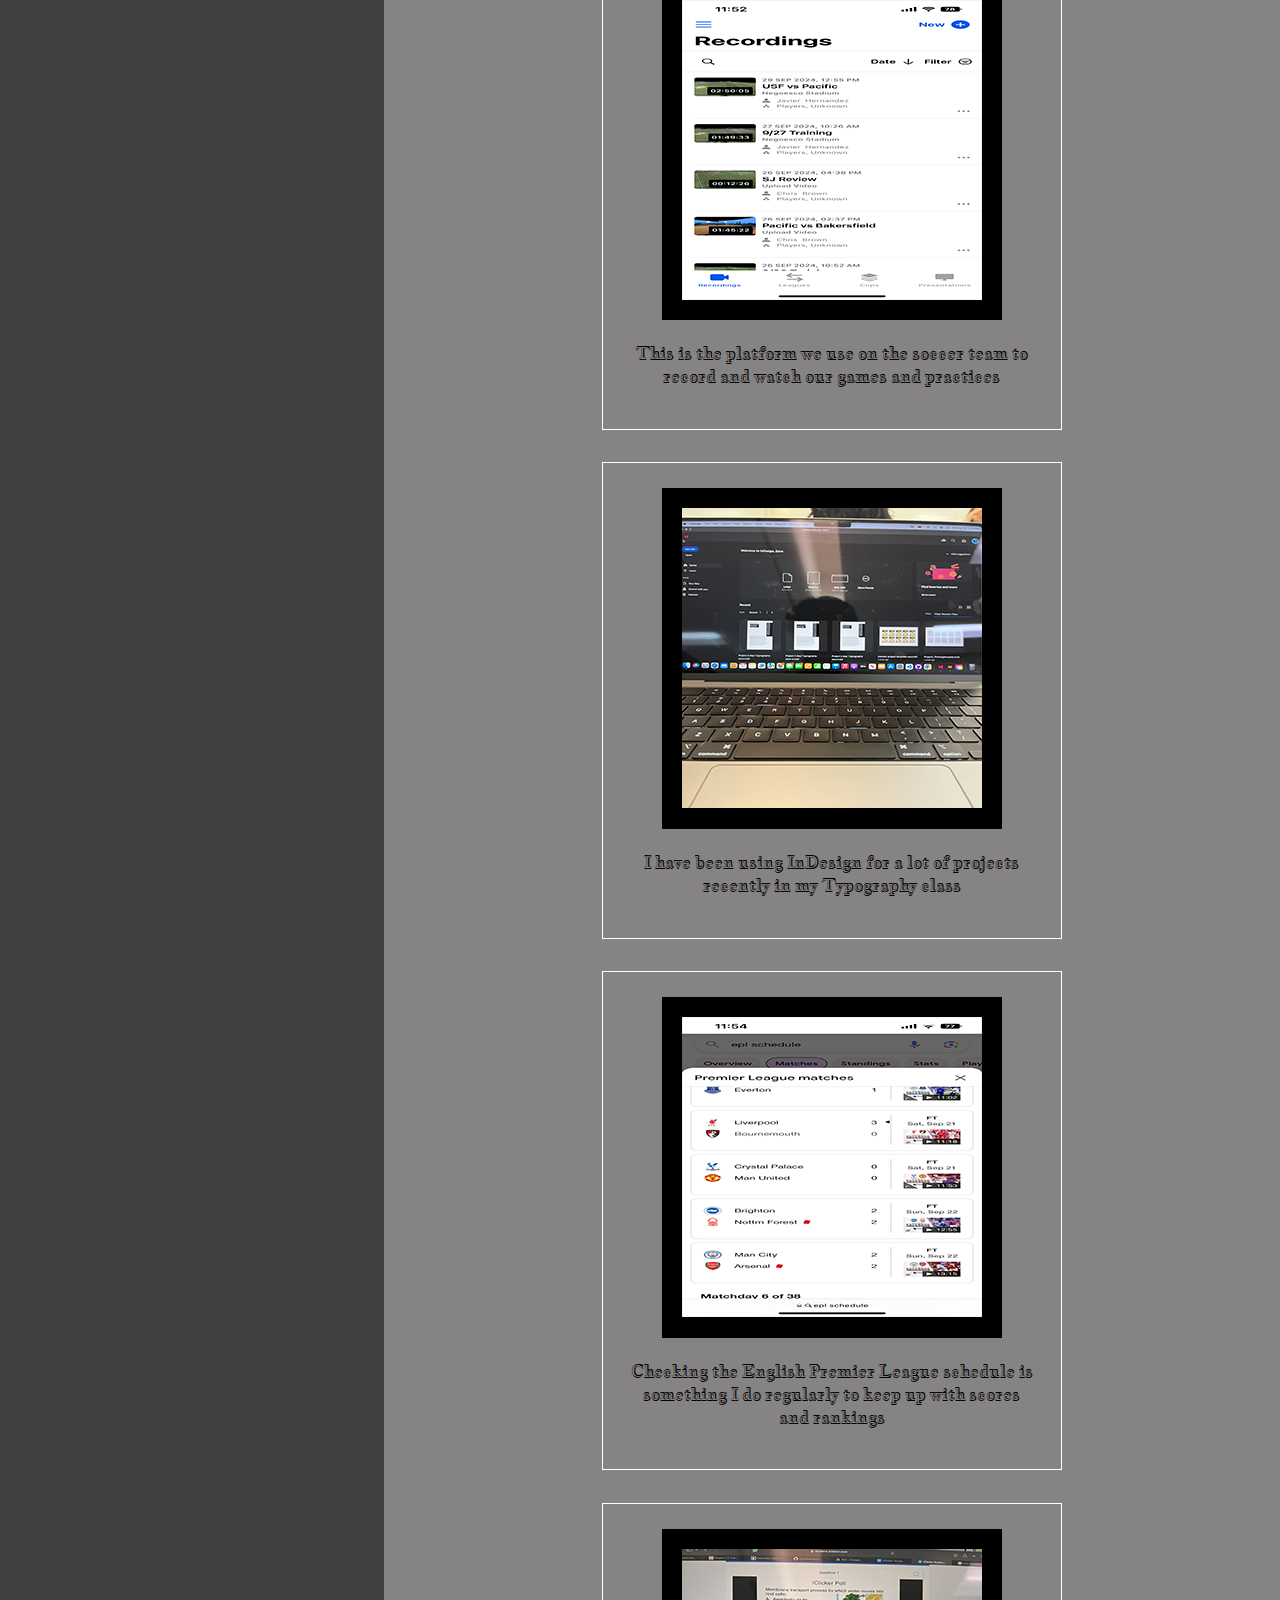
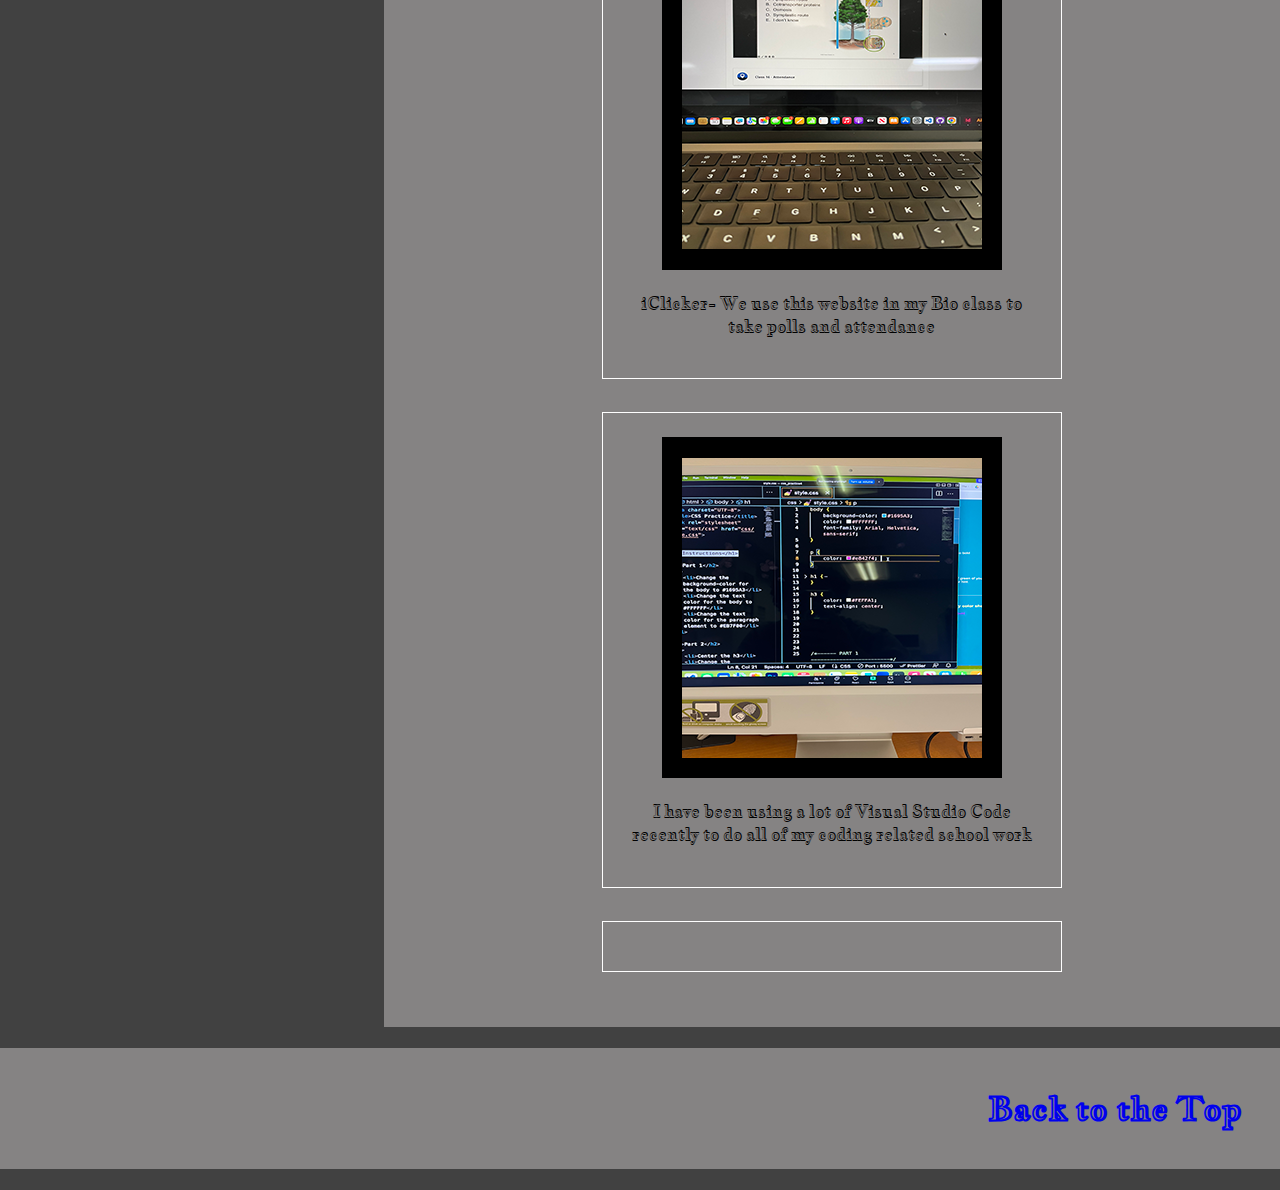
==== commit ab276378: "Update thefeed.html" ====
--- a/thefeed.html
+++ b/thefeed.html
@@ -43,8 +43,10 @@
                <a href="https://asfukushima.github.io/blackstar/" target="_blank">
                 <h1>Arisa</h1> 
                </a>
+              <a href="https://hhkuo123.github.io/the-feed/" target="_blank">
+                <h1>Hendrick</h1>
+              </a>
               
-            <h1>Hendrick</h1>  
 
             <h1>Tracy</h1> 
             <a href="https://miguelusfca.github.io/TheFeed/" target="_blank">
